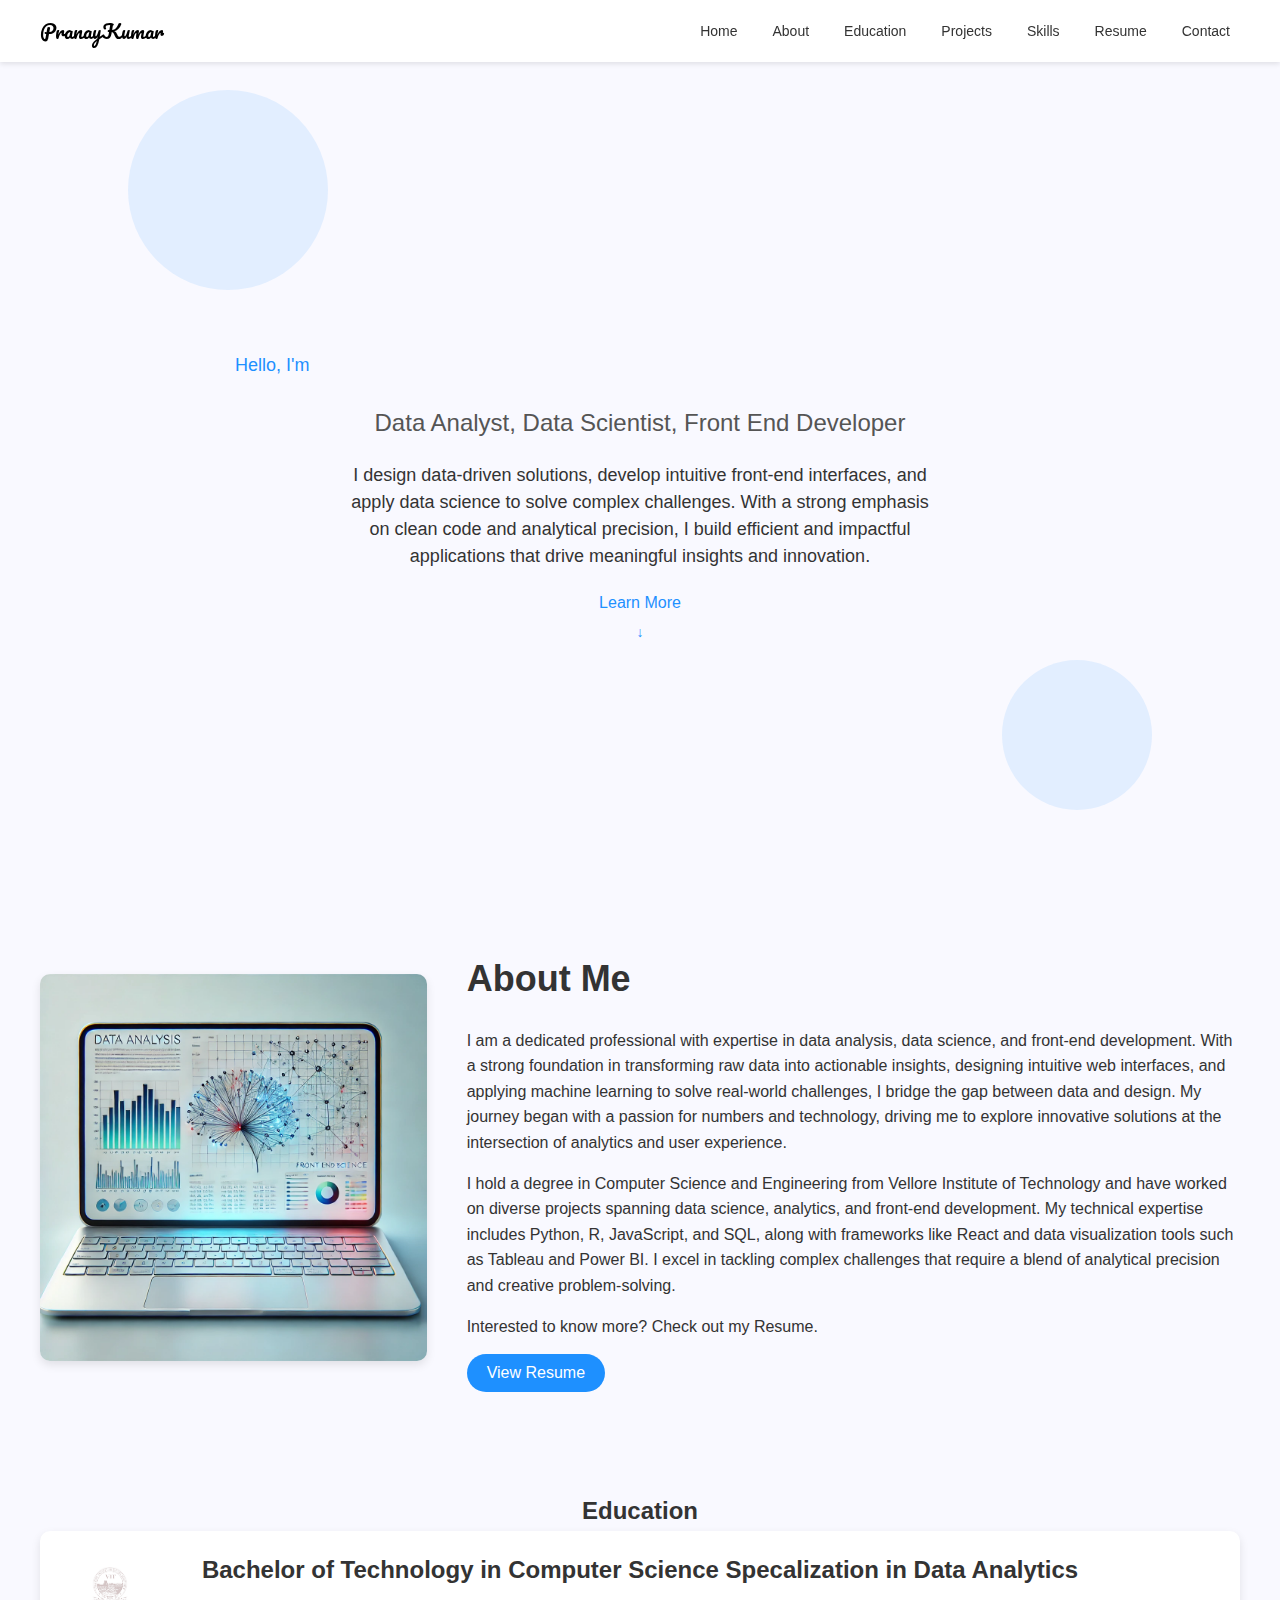
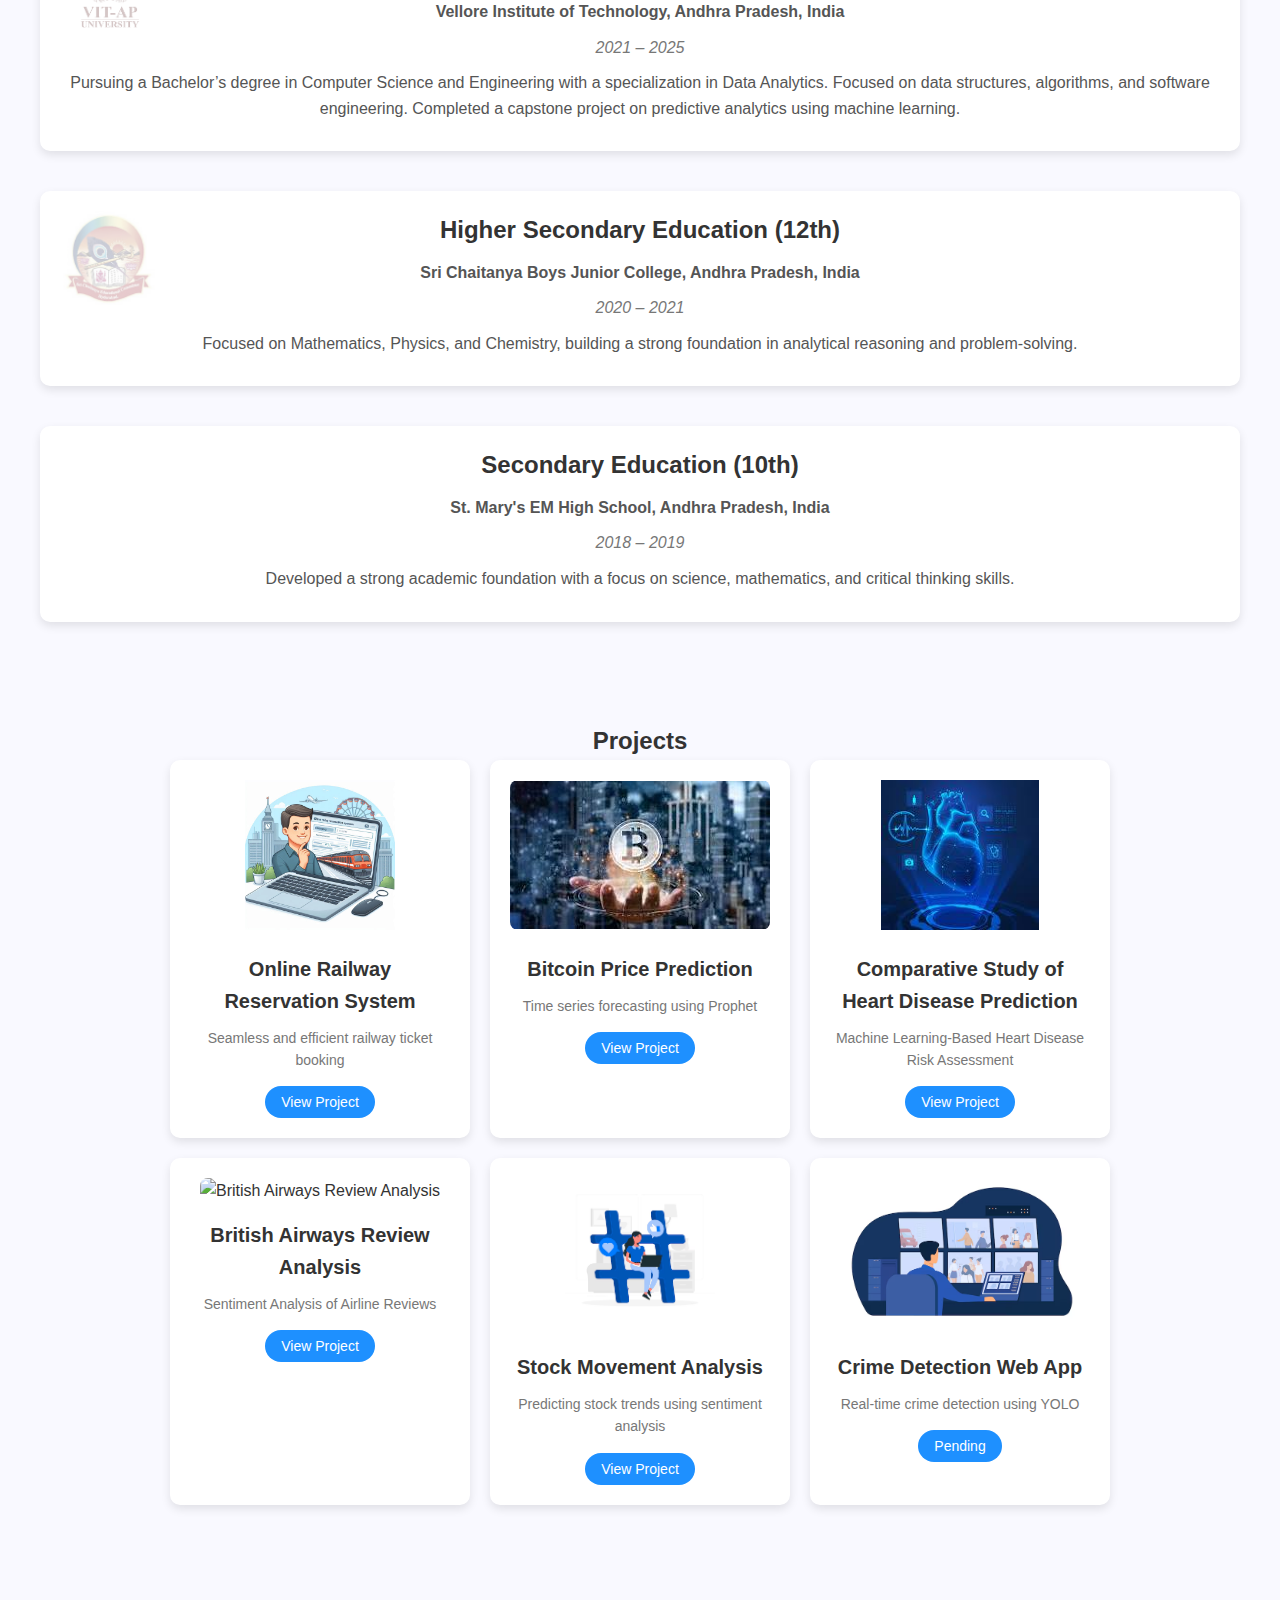
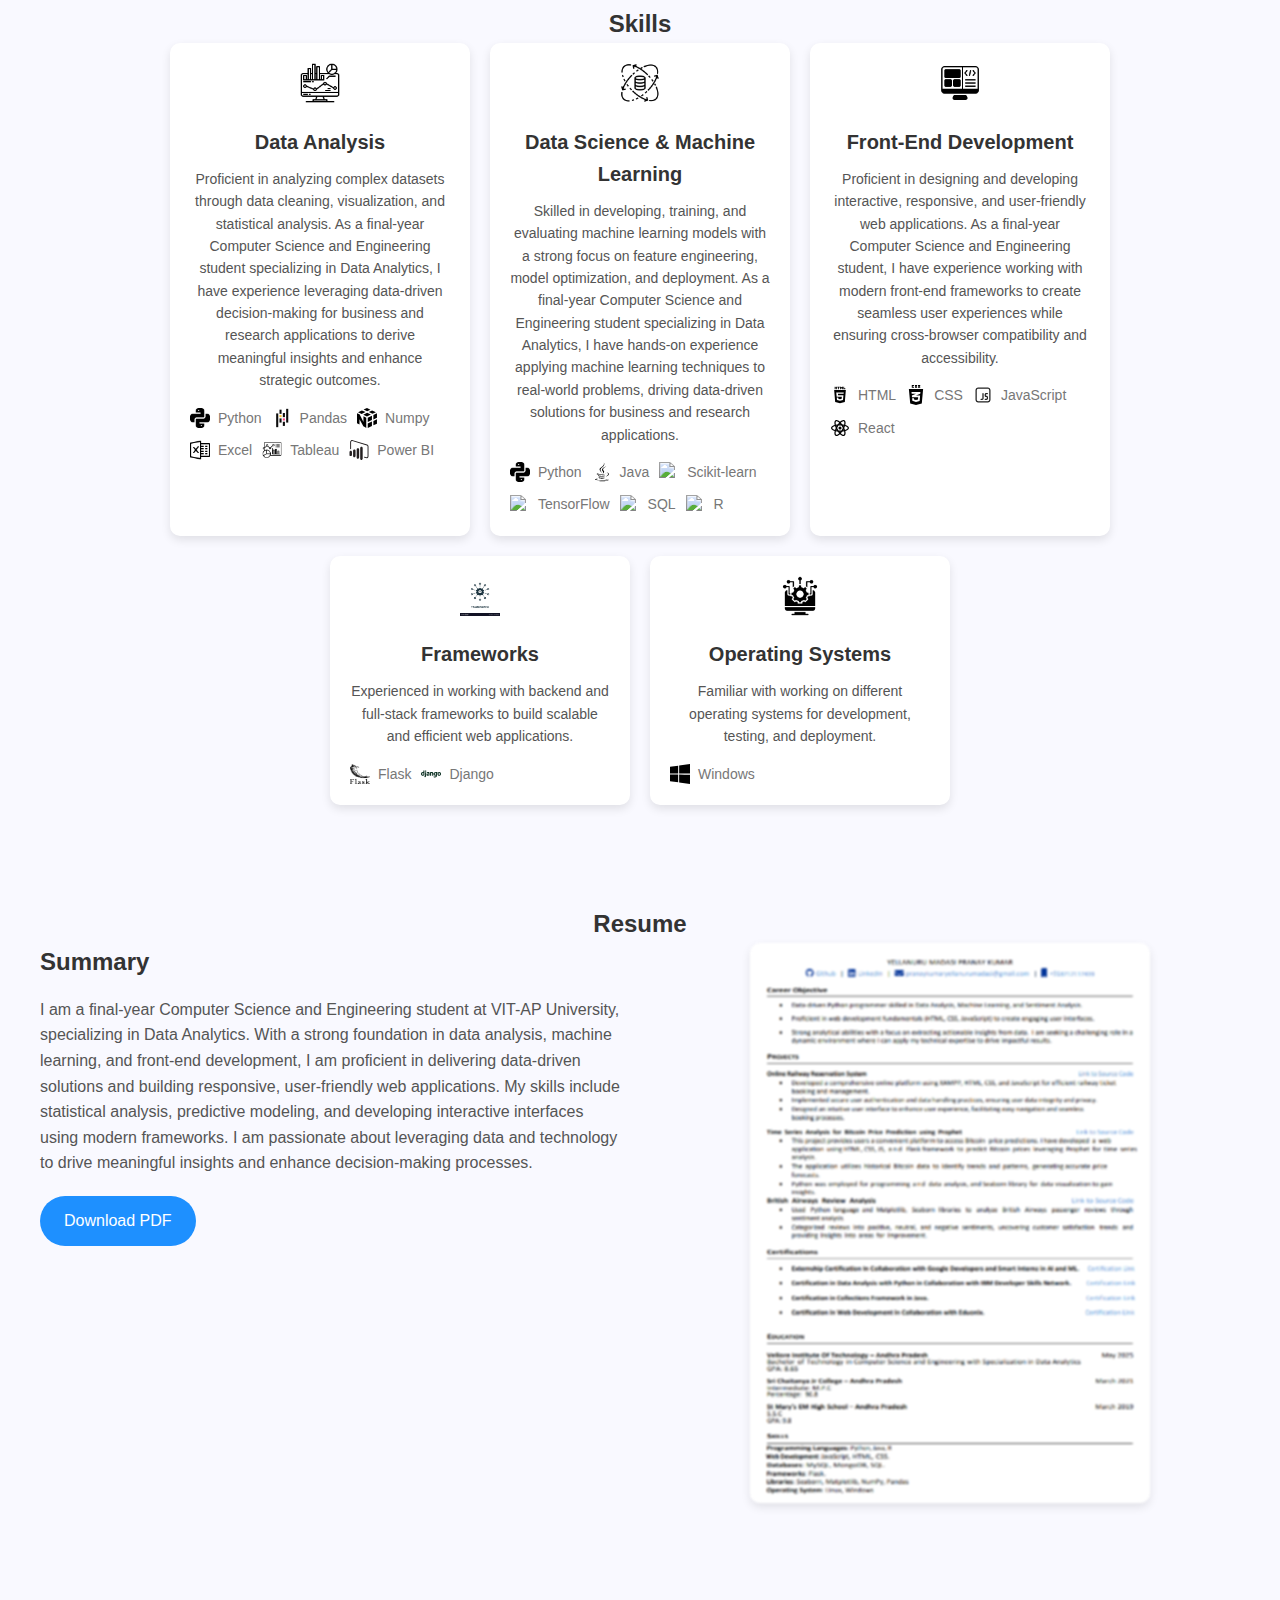
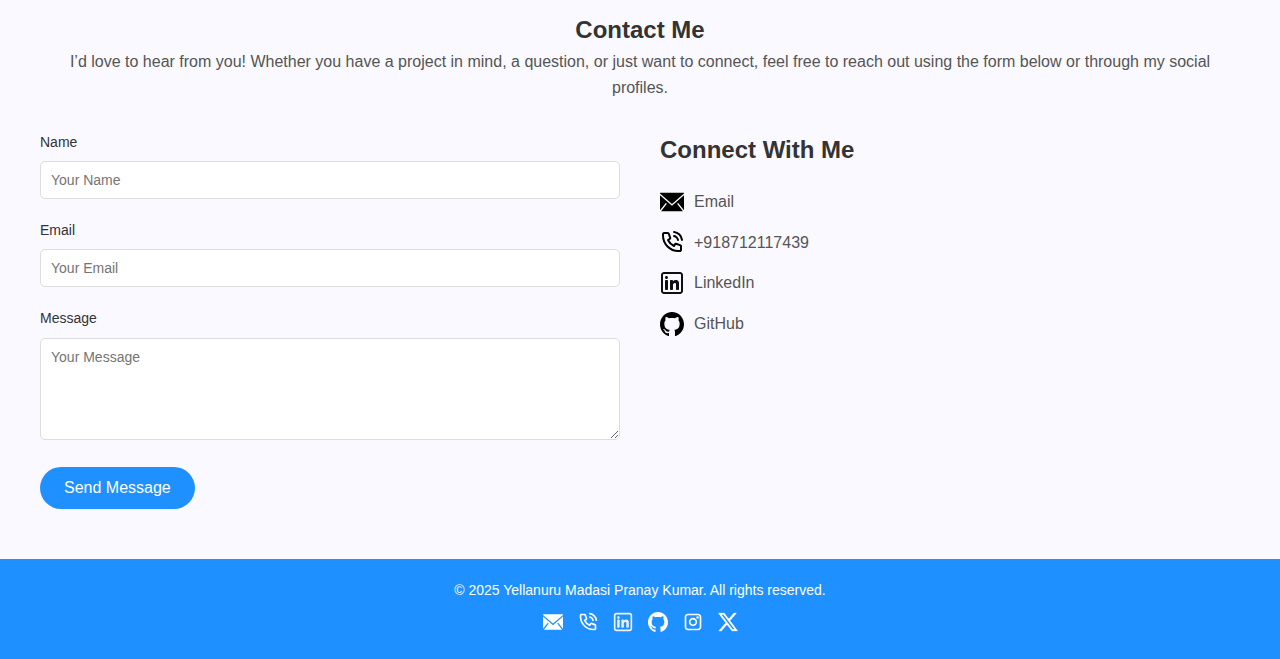
==== index.html @ ea386390 "Add files via upload" ====
<!DOCTYPE html>
<html lang="en">
<head>
    <meta charset="UTF-8">
    <meta name="viewport" content="width=device-width, initial-scale=1.0">
    <title>Pranay Kumar - Portfolio</title>
    <link rel="stylesheet" href="https://fonts.googleapis.com/css2?family=Pacifico&display=swap">
    <link rel="stylesheet" href="styles.css">
</head>
<body>
    <!-- Navigation Bar -->
    <nav>
        <div class="logo">PranayKumar</div>
        <button class="menu-toggle">&#9776;</button>
        <ul class="nav-links">
            <li><a href="#home" class="nav-item">Home</a></li>
            <li><a href="#about" class="nav-item">About</a></li>
            <li><a href="#education" class="nav-item">Education</a></li>
            <li><a href="#projects" class="nav-item">Projects</a></li>
            <li><a href="#skills" class="nav-item">Skills</a></li>
            <li><a href="#resume" class="nav-item">Resume</a></li>
            <li><a href="#contact" class="nav-item">Contact</a></li>
        </ul>
    </nav>

    <!-- Home Section -->
    <section id="home" class="home">
        <div class="home-content">
            <span class="greeting">Hello, I'm</span>
            <h1>Yellanuru Madasi Pranay Kumar</h1>
            <p class="subtitle">Data Analyst, Data Scientist, Front End Developer</p>
            <p class="description">
                I design data-driven solutions, develop intuitive front-end interfaces, and apply data science to solve complex challenges. With a strong emphasis on clean code and analytical precision, I build efficient and impactful applications that drive meaningful insights and innovation.
            </p>
            <a href="#about" class="learn-more">Learn More</a>
        </div>
    </section>

   <!-- About Me Section (Placeholder) -->
   <section id="about" class="about">
        <!-- Content will be loaded dynamically -->
    </section>

    <!-- Education Section (Placeholder) -->
    <section id="education" class="education">
        <!-- Content will be loaded dynamically -->
    </section>

    <!-- Projects Section (Placeholder) -->
    <section id="projects" class="projects">
        <!-- Content will be loaded dynamically -->
    </section>

    <!-- Skills Section (Placeholder) -->
    <section id="skills" class="skills">
        <!-- Content will be loaded dynamically -->
    </section>

    <!-- Resume Section (Placeholder) -->
    <section id="resume" class="resume">
        <!-- Content will be loaded dynamically -->
    </section>

    <!-- Contact Section (Placeholder) -->
    <section id="contact" class="contact">
        <!-- Content will be loaded dynamically -->
    </section>

    <!-- Footer -->
    <footer class="footer">
        <p>&copy; 2025 Yellanuru Madasi Pranay Kumar. All rights reserved.</p>
        <ul class="footer-social-links">
            <li>
                <a href="https://mail.google.com/mail/?view=cm&fs=1&to=pranaykumaryellanurumadasi@gmail.com" target="_blank">
                    <img src="assets/icons/email.svg" alt="Email Icon" class="footer-social-icon" />
                </a>
            </li>
            <li>
                <a href="tel:+918712117439">
                    <img src="assets/icons/phone.svg" alt="Phone Icon" class="footer-social-icon" />
                </a>
            </li>
            <li>
                <a href="https://www.linkedin.com/in/yellanurumadasipranaykumar" target="_blank">
                    <img src="assets/icons/linkedin.svg" alt="LinkedIn Icon" class="footer-social-icon" />
                </a>
            </li>
            <li>
                <a href="https://github.com/Pranaykumar30" target="_blank">
                    <img src="assets/icons/github.svg" alt="GitHub Icon" class="footer-social-icon" />
                </a>
            </li>
            <li>
                <a href="https://www.instagram.com/_pranaykumar_ym" target="_blank">
                    <img src="assets/icons/instagram.svg" alt="Instagram Icon" class="footer-social-icon" />
                </a>
            </li>
            <li>
                <a href="https://x.com/_pranaykumar_ym" target="_blank">
                    <img src="assets/icons/x.png" alt="X Icon" class="footer-social-icon" />
                </a>
            </li>
        </ul>
    </footer>

    <script src="script.js"></script>
</body>
</html>
---- styles.css ----
html{
    scroll-behavior: smooth;
}
* {
    margin: 0;
    padding: 0;
    box-sizing: border-box;
    font-family: Arial, sans-serif;
}

body {
    background: #f9f9ff;
    color: #333;
    line-height: 1.6;
}

/* Navigation Bar */
nav {
    display: flex;
    justify-content: space-between;
    align-items: center;
    padding: 15px 40px;
    background: rgba(255, 255, 255, 0.9);
    position: fixed;
    width: 100%;
    top: 0;
    box-shadow: 0 2px 5px rgba(0, 0, 0, 0.1);
    z-index: 1000;
}

/* Logo */
.logo {
    font-family: 'Pacifico';
    font-size: 20px;
    font-weight: normal;
    color: #000000;
    cursor: pointer;
}

/* Navbar Links */
.nav-links {
    list-style: none;
    display: flex;
    gap: 15px;
}

/* Navigation Items */
.nav-item {
    text-decoration: none;
    color: #333;
    font-size: 14px;
    padding: 5px 10px;
    transition: all 0.3s ease;
}

.nav-item:hover {
    background: #1e90ff;
    color: white;
    border-radius: 5px;
}

/* Hide the menu button on larger screens */
.menu-toggle {
    display: none;
    font-size: 24px;
    background: none;
    border: none;
    cursor: pointer;
}

/* For mobile screens */
@media screen and (max-width: 768px) {
    .menu-toggle {
        display: block; /* Show the menu button */
    }

    .nav-links {
        display: none; /* Hide the menu initially */
        flex-direction: column;
        position: absolute;
        top: 60px;
        right: 0;
        background: rgba(255, 255, 255, 0.95);
        width: 100%;
        padding: 10px 0;
        box-shadow: 0 5px 10px rgba(0, 0, 0, 0.1);
    }

    .nav-links.active {
        display: flex; /* Show menu when active */
    }

    .nav-links li {
        text-align: center;
        padding: 10px 0;
    }
}




/* Home Section */
.home {
    height: 100vh;
    display: flex;
    justify-content: center;
    align-items: center;
    text-align: center;
    background: #f9f9ff;
    position: relative;
    overflow: hidden;
    padding-top: 60px; /* Space for fixed navbar */
}

.home-content {
    z-index: 1; /* Ensures content stays above background circles */
}

.greeting {
    color: #1e90ff;
    font-size: 18px;
    margin-bottom: 10px;
}

h1 {
    font-size: 48px;
    margin-bottom: 10px;
    /* Split words for animation */
    display: inline-block;
}

h1 span {
    opacity: 0;
    transform: translateY(20px);
    display: inline-block;
    animation: reveal 0.5s forwards;
}

.subtitle {
    font-size: 24px;
    color: #555;
    margin-bottom: 20px;
}

.description {
    font-size: 18px;
    max-width: 600px;
    margin: 0 auto 20px;
    line-height: 1.5;
}

.learn-more {
    display: flex;
    flex-direction: column;
    align-items: center;
    text-decoration: none;
    color: #1e90ff;
    font-size: 16px;
    gap: 5px; /* Space between text and arrow */
}

.learn-more:hover {
    text-decoration: underline;
}

.learn-more::after {
    content: '↓'; /* Arrow character */
    font-size: 14px; /* Slightly smaller than text */
}

/* Background Circles */
.home::before {
    content: '';
    position: absolute;
    width: 200px;
    height: 200px;
    background: rgba(30, 144, 255, 0.1);
    border-radius: 50%;
    top: 10%;
    left: 10%;
    z-index: 0;
}

.home::after {
    content: '';
    position: absolute;
    width: 150px;
    height: 150px;
    background: rgba(30, 144, 255, 0.1);
    border-radius: 50%;
    bottom: 10%;
    right: 10%;
    z-index: 0;
}

/* Animation for Word Reveal */
@keyframes reveal {
    to {
        opacity: 1;
        transform: translateY(0);
    }
}


/* About Me Section */
.about {
    padding: 50px 20px;
    background: #f9f9ff; /* Matching the template's background */
}

.about-container {
    display: flex;
    justify-content: center;
    align-items: center;
    max-width: 1200px;
    margin: 0 auto;
    gap: 40px; /* Space between photo and info */
    flex-wrap: wrap; /* Responsive for smaller screens */
}

.about-photo {
    flex: 1;
    min-width: 300px; /* Minimum width for the photo */
}

.about-photo img {
    width: 100%;
    max-width: 400px;
    height: auto;
    border-radius: 10px; /* Rounded corners */
    box-shadow: 0 4px 10px rgba(0, 0, 0, 0.1); /* Subtle shadow */
}

.about-info {
    flex: 2;
    min-width: 300px; /* Minimum width for the info */
}

.about-info h2 {
    font-size: 36px;
    margin-bottom: 20px;
}

.about-info p {
    font-size: 16px;
    line-height: 1.6;
    margin-bottom: 15px;
}

.view-resume-btn {
    background: #1e90ff; /* Blue accent color */
    color: white;
    padding: 10px 20px;
    border: none;
    border-radius: 20px;
    font-size: 16px;
    cursor: pointer;
    transition: background 0.3s ease;
}

.view-resume-btn:hover {
    background: #1a7bc8; /* Slightly darker blue on hover */
}

/* Education Section */
.education {
    padding: 50px 20px;
    background: #f9f9ff; /* Matching the template's background */
}

.education-container {
    max-width: 1200px;
    margin: 0 auto;
    text-align: center;
}

.education-list {
    display: flex;
    flex-direction: column;
    gap: 40px; /* Space between education items */
}

.education-item {
    background: #ffffff; /* White background for contrast */
    padding: 20px;
    border-radius: 10px;
    box-shadow: 0 4px 10px rgba(0, 0, 0, 0.1); /* Subtle shadow */
    position: relative;
}

.education-item h3 {
    font-size: 24px;
    margin-bottom: 10px;
    color: #333;
}

.university-image {
    position: absolute;
    top: 20px;
    left: 20px;
    opacity: 0.25; /* Blend the image into the background */
    z-index: 0;
}

.university-image img {
    width: 100px; /* Adjust size as needed */
    height: auto;
    filter: grayscale(50%); /* Subtle grayscale for blending */
}

.education-item .institution,
.education-item .duration,
.education-item p {
    position: relative;
    z-index: 1; /* Ensure text is above the image */
    margin-bottom: 10px;
    font-size: 16px;
    color: #555;
}

.education-item .institution {
    font-weight: bold;
}

.education-item .duration {
    font-style: italic;
    color: #777;
}


/* Projects Section */
.projects {
    padding: 50px 20px;
    background: #f9f9ff; /* Matching the template's background */
}

.projects-container {
    max-width: 1200px;
    margin: 0 auto;
    text-align: center;
}

.projects-list {
    display: flex;
    flex-wrap: wrap;
    gap: 20px; /* Space between project items */
    justify-content: center;
}

.project-item {
    position: relative;
    width: 300px; /* Fixed width for initial view */
    background: #ffffff;
    padding: 20px;
    border-radius: 10px;
    box-shadow: 0 4px 10px rgba(0, 0, 0, 0.1);
    transition: all 0.3s ease;
    z-index: 1; /* Ensure initial items are below expanded view */
}

.project-initial {
    display: block;
}

.project-initial .project-image-small {
    width: 100%;
    height: 150px; /* Fixed height for small image */
    object-fit: contain;
    border-radius: 8px;
    margin-bottom: 15px;
}

.project-initial h3 {
    font-size: 20px;
    margin-bottom: 10px;
    color: #333;
}

.project-initial .tagline {
    font-size: 14px;
    color: #777;
    margin-bottom: 15px;
}

.view-project-btn {
    background: #1e90ff; /* Blue accent color */
    color: white;
    padding: 8px 16px;
    border: none;
    border-radius: 20px;
    font-size: 14px;
    cursor: pointer;
    transition: background 0.3s ease;
}

.view-project-btn:hover {
    background: #1a7bc8; /* Slightly darker blue on hover */
}

.project-expanded {
    display: none;
    position: fixed;
    top: 0;
    left: 0;
    width: 100vw; /* Full viewport width */
    height: 100vh; /* Full viewport height */
    background: #ffffff;
    padding: 20%; /* 20% padding on all sides */
    box-sizing: border-box; /* Include padding in width/height */
    overflow-y: auto; /* Allow scrolling if content overflows */
    z-index: 1000; /* Above blurred background */
    opacity: 0; /* For fade-in animation */
    animation: fadeIn 0.3s ease forwards; /* Fade-in animation */
}

@keyframes fadeIn {
    from {
        opacity: 0;
        transform: scale(0.95);
    }
    to {
        opacity: 1;
        transform: scale(1);
    }
}

.project-item.expanded .project-initial {
    display: none;
}

.project-item.expanded .project-expanded {
    display: block;
}

.project-expanded .project-image-expanded {
    width: 100%;
    max-height: 400px; /* Larger height for expanded image */
    object-fit: contain;
    border-radius: 10px;
    margin-bottom: 20px;
}

.project-expanded h3 {
    font-size: 32px; /* Larger font size for full-page view */
    margin-bottom: 20px;
    color: #333;
}

.project-expanded .description {
    font-size: 16px;
    line-height: 1.8;
    margin-bottom: 20px;
    color: #555;
}

.project-expanded .tech-stack {
    display: flex;
    flex-wrap: wrap;
    gap: 15px; /* Space between tech items */
    margin-bottom: 20px;
}

.project-expanded .tech-item {
    display: flex;
    align-items: center;
    gap: 8px; /* Space between icon and text */
    font-size: 14px;
    color: #777;
}

.project-expanded .tech-icon {
    width: 24px;
    height: 24px;
}

.project-expanded .button-group {
    display: flex;
    gap: 15px; /* Space between buttons */
    justify-content: flex-start;
}

.project-expanded .demo-link {
    display: inline-block;
    background: #1e90ff;
    color: white;
    padding: 10px 20px;
    border-radius: 25px;
    text-decoration: none;
    font-size: 16px;
    transition: background 0.3s ease;
}

.project-expanded .demo-link:hover {
    background: #1a7bc8;
}

.close-project-btn {
    background: #ff4d4d;
    color: white;
    padding: 10px 20px;
    border: none;
    border-radius: 25px;
    font-size: 16px;
    cursor: pointer;
    transition: background 0.3s ease;
}

.close-project-btn:hover {
    background: #e64444;
}

/* Blur background when a project is expanded */
.blur-background {
    position: relative;
}

.blur-background::before {
    content: '';
    position: fixed;
    top: 0;
    left: 0;
    width: 100%;
    height: 100%;
    background: rgba(0, 0, 0, 0.3);
    backdrop-filter: blur(3px);
    z-index: 999; /* Below the expanded project */
}

.project-item.expanded {
    z-index: 1001; /* Above the blurred background */
}

.model-performance-table{
    width: 100%;
    border-collapse: collapse;
    align-items: center;
}
.visualization-section{
    width: 10px;
    display: inline-flexbox;
    flex-direction: row;


}


/* Skills Section */
.skills {
    padding: 50px 20px;
    background: #f9f9ff; /* Matching the template's background */
}

.skills-container {
    max-width: 1200px;
    margin: 0 auto;
    text-align: center;
}

.skills-list {
    display: flex;
    flex-wrap: wrap;
    gap: 20px; /* Space between skill items */
    justify-content: center;
}

.skill-item {
    position: relative;
    width: 300px; /* Fixed width for skill cards */
    background: #ffffff;
    padding: 20px;
    border-radius: 10px;
    box-shadow: 0 4px 10px rgba(0, 0, 0, 0.1);
    transition: transform 0.3s ease, box-shadow 0.3s ease;
}

.skill-item:hover {
    transform: translateY(-5px); /* Slight lift on hover */
    box-shadow: 0 6px 15px rgba(0, 0, 0, 0.15);
}

.skill-item .skill-icon {
    width: 40px;
    height: 40px;
    margin-bottom: 15px;
}

.skill-item h3 {
    font-size: 20px;
    margin-bottom: 10px;
    color: #333;
}

.skill-item p {
    font-size: 14px;
    line-height: 1.6;
    color: #555;
    margin-bottom: 15px;
}

.skill-item .tools {
    display: flex;
    flex-wrap: wrap;
    gap: 10px; /* Space between tool items */
}

.skill-item .tool-item {
    display: flex;
    align-items: center;
    gap: 8px; /* Space between icon and text */
    font-size: 14px;
    color: #777;
}

.skill-item .tool-icon {
    width: 20px;
    height: 20px;
}

/* Resume Section */
.resume {
    padding: 50px 20px;
    background: #f9f9ff; /* Matching the template's background */
}

.resume-container {
    max-width: 1200px; /* Wider container for two-column layout */
    margin: 0 auto;
    text-align: center;
}

.resume-content {
    display: flex;
    flex-wrap: wrap; /* Allow wrapping on smaller screens */
    gap: 40px; /* Space between left and right columns */
    justify-content: center;
    align-items: flex-start; /* Align items to the top */
}

.resume-left {
    flex: 1;
    min-width: 300px; /* Minimum width for smaller screens */
    text-align: left;
}

.resume-summary h3 {
    font-size: 24px;
    margin-bottom: 15px;
    color: #333;
}

.resume-summary p {
    font-size: 16px;
    line-height: 1.6;
    color: #555;
    margin-bottom: 20px;
}

.download-btn {
    display: inline-block;
    background: #1e90ff; /* Blue accent color */
    color: white;
    padding: 12px 24px;
    border-radius: 25px;
    text-decoration: none;
    font-size: 16px;
    transition: background 0.3s ease;
}

.download-btn:hover {
    background: #1a7bc8; /* Slightly darker blue on hover */
}

.resume-right {
    flex: 1;
    min-width: 300px; /* Minimum width for smaller screens */
    text-align: center;
}

.resume-image-link {
    display: inline-block;
    cursor: pointer;
}

.resume-image {
    width: 100%;
    max-width: 400px; /* Limit the image width */
    height: auto;
    border-radius: 10px;
    filter: blur(1px); /* Apply blur effect */
    transition: filter 0.3s ease; /* Smooth transition for hover */
    box-shadow: 0 4px 10px rgba(0, 0, 0, 0.1);
}

.resume-image:hover {
    filter: blur(2px); /* Reduce blur on hover to indicate clickability */
}


/* Contact Section */
.contact {
    padding: 50px 20px;
    background: #f9f9ff; /* Matching the template's background */
}

.contact-container {
    max-width: 1200px; /* Wider container for two-column layout */
    margin: 0 auto;
    text-align: center;
}

.contact-container .intro {
    font-size: 16px;
    line-height: 1.6;
    color: #555;
    margin-bottom: 30px;
}

.contact-content {
    display: flex;
    flex-wrap: wrap; /* Allow wrapping on smaller screens */
    gap: 40px; /* Space between form and social links */
    justify-content: center;
    align-items: flex-start; /* Align items to the top */
}

.contact-form {
    flex: 1;
    min-width: 300px; /* Minimum width for smaller screens */
    text-align: left;
}

.form-group {
    margin-bottom: 20px;
}

.form-group label {
    display: block;
    font-size: 14px;
    color: #333;
    margin-bottom: 8px;
}

.form-group input,
.form-group textarea {
    width: 100%;
    padding: 10px;
    border: 1px solid #ddd;
    border-radius: 5px;
    font-size: 14px;
    color: #555;
    box-sizing: border-box;
    transition: border-color 0.3s ease;
}

.form-group input:focus,
.form-group textarea:focus {
    border-color: #1e90ff; /* Blue accent color */
    outline: none;
}

.form-group textarea {
    resize: vertical; /* Allow vertical resizing only */
}

.submit-btn {
    display: inline-block;
    background: #1e90ff; /* Blue accent color */
    color: white;
    padding: 12px 24px;
    border: none;
    border-radius: 25px;
    font-size: 16px;
    cursor: pointer;
    transition: background 0.3s ease;
}

.submit-btn:hover {
    background: #1a7bc8; /* Slightly darker blue on hover */
}

.contact-info {
    flex: 1;
    min-width: 300px; /* Minimum width for smaller screens */
    text-align: left;
}

.contact-info h3 {
    font-size: 24px;
    margin-bottom: 20px;
    color: #333;
}

.social-links {
    list-style: none;
    padding: 0;
}

.social-links li {
    margin-bottom: 15px;
}

.social-links a {
    display: flex;
    align-items: center;
    gap: 10px; /* Space between icon and text */
    font-size: 16px;
    color: #555;
    text-decoration: none;
    transition: color 0.3s ease;
}

.social-links a:hover {
    color: #1e90ff; /* Blue accent color on hover */
}

.social-links .social-icon {
    width: 24px;
    height: 24px;
}

/* Footer */
.footer {
    padding: 20px;
    background: #1e90ff; /* Blue accent color */
    color: white;
    text-align: center;
}

.footer p {
    margin: 0;
    font-size: 14px;
}

.footer-social-links {
    list-style: none;
    padding: 0;
    margin: 10px 0 0;
    display: flex;
    justify-content: center;
    gap: 15px; /* Space between icons */
}

.footer-social-links li {
    display: inline-block;
}

.footer-social-links a {
    display: inline-block;
}

.footer-social-icon {
    width: 20px;
    height: 20px;
    filter: invert(1); /* Invert colors to make icons white */
    transition: opacity 0.3s ease;
}

.footer-social-icon:hover {
    opacity: 0.8; /* Slight fade on hover */
}


/* Tablet Devices */
@media (max-width: 1024px) {
    nav {
        padding: 10px 20px; /* Reduce navbar padding */
    }
    
    .logo {
        font-size: 18px; /* Reduce font size */
    }

    .nav-links {
        gap: 10px; /* Reduce gap between menu items */
    }

    h1 {
        font-size: 36px;
    }

    .about-container {
        flex-direction: column; /* Stack image and text vertically */
        gap: 20px;
    }

    .projects-list {
        flex-direction: column; /* Display projects in a single column */
    }
}

/* Mobile Devices */
@media (max-width: 768px) {
    nav {
        flex-direction: column;
        align-items: center;
        text-align: center;
        padding: 10px;
    }

    .nav-links {
        flex-direction: column;
        gap: 10px;
        padding-top: 10px;
    }

    .home {
        height: auto;
        padding: 80px 20px; /* Adjust padding for smaller screens */
    }

    h1 {
        font-size: 28px;
    }

    .subtitle {
        font-size: 18px;
    }

    .description {
        font-size: 14px;
    }

    .about-photo img {
        max-width: 80%;
    }

    .education-item {
        padding: 15px;
    }

    .project-item {
        width: 90%; /* Full width projects for small screens */
    }

    .view-project-btn {
        font-size: 12px;
        padding: 6px 12px;
    }
}

/* Small Mobile Devices */
@media (max-width: 480px) {
    h1 {
        font-size: 24px;
    }

    .subtitle {
        font-size: 16px;
    }

    .description {
        font-size: 14px;
    }

    .view-resume-btn {
        font-size: 14px;
        padding: 8px 16px;
    }

    .education-list {
        gap: 20px;
    }

    .projects-container {
        padding: 20px;
    }
}
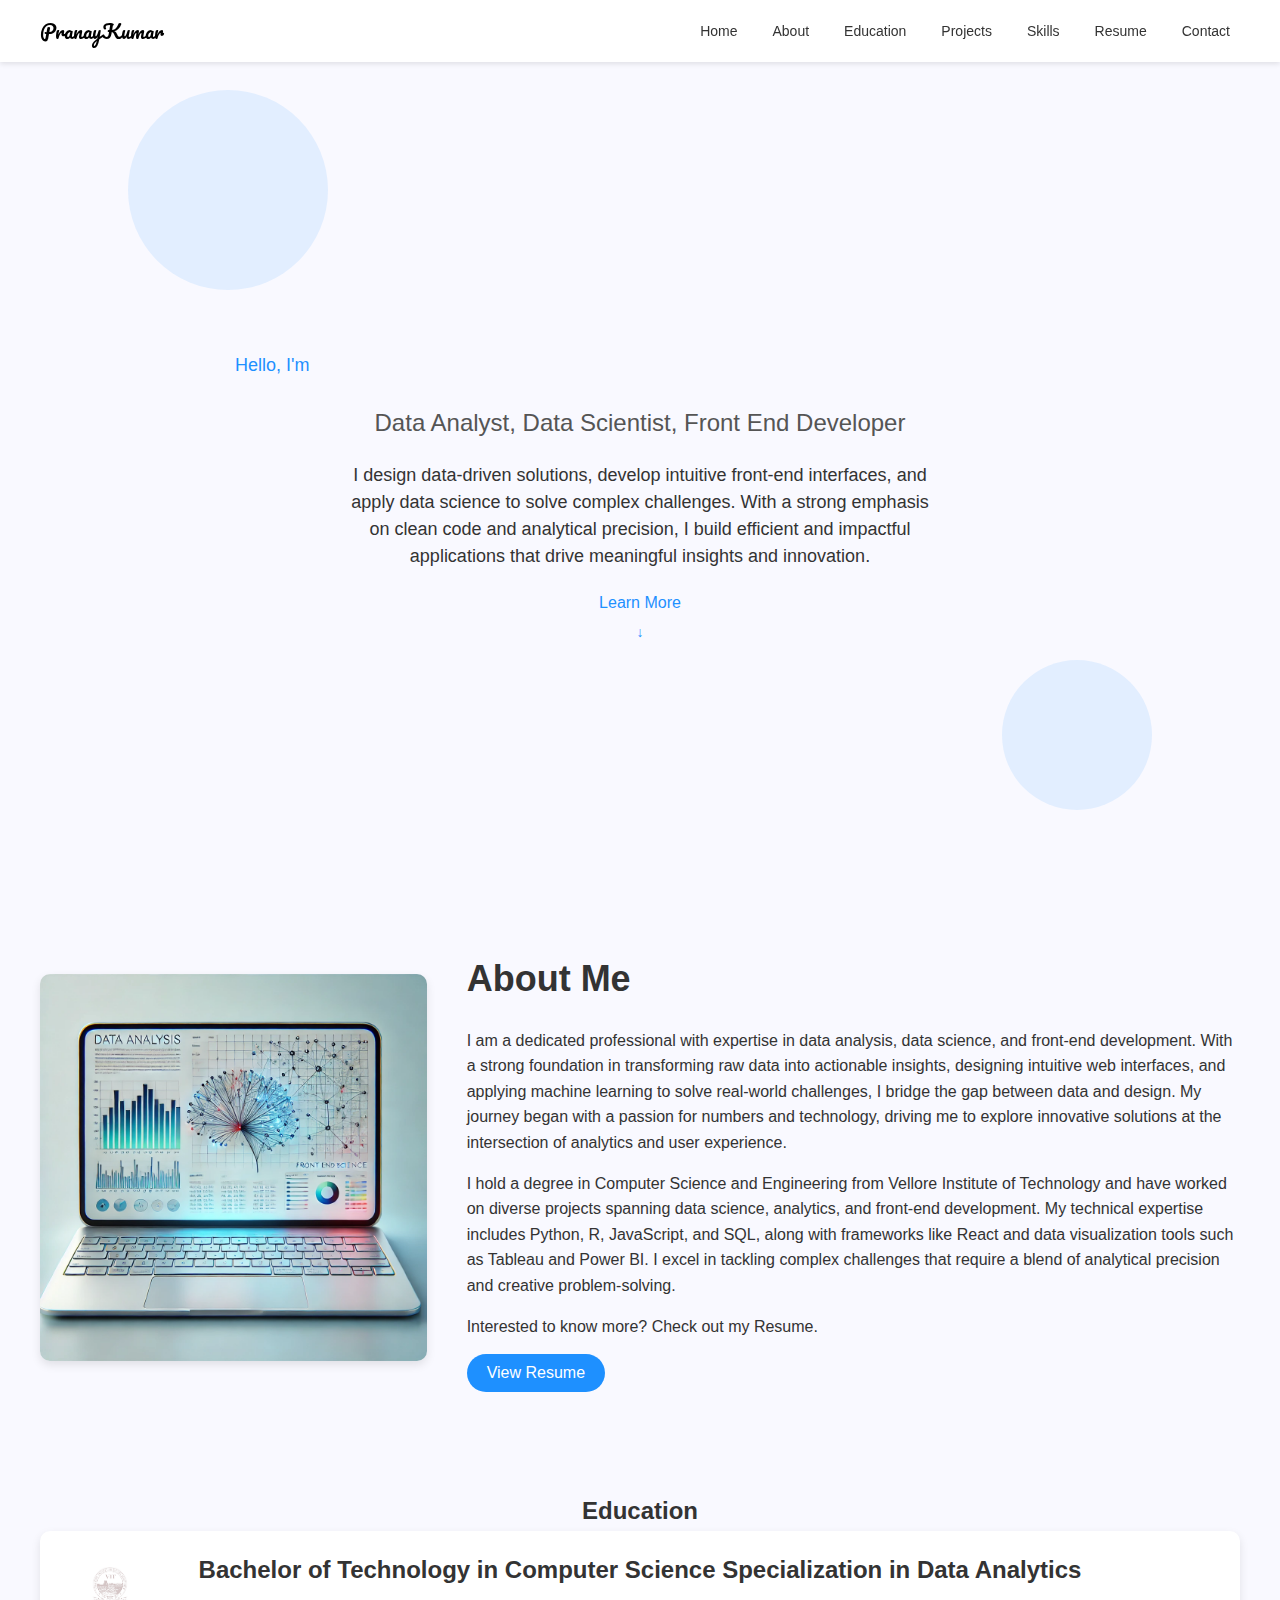
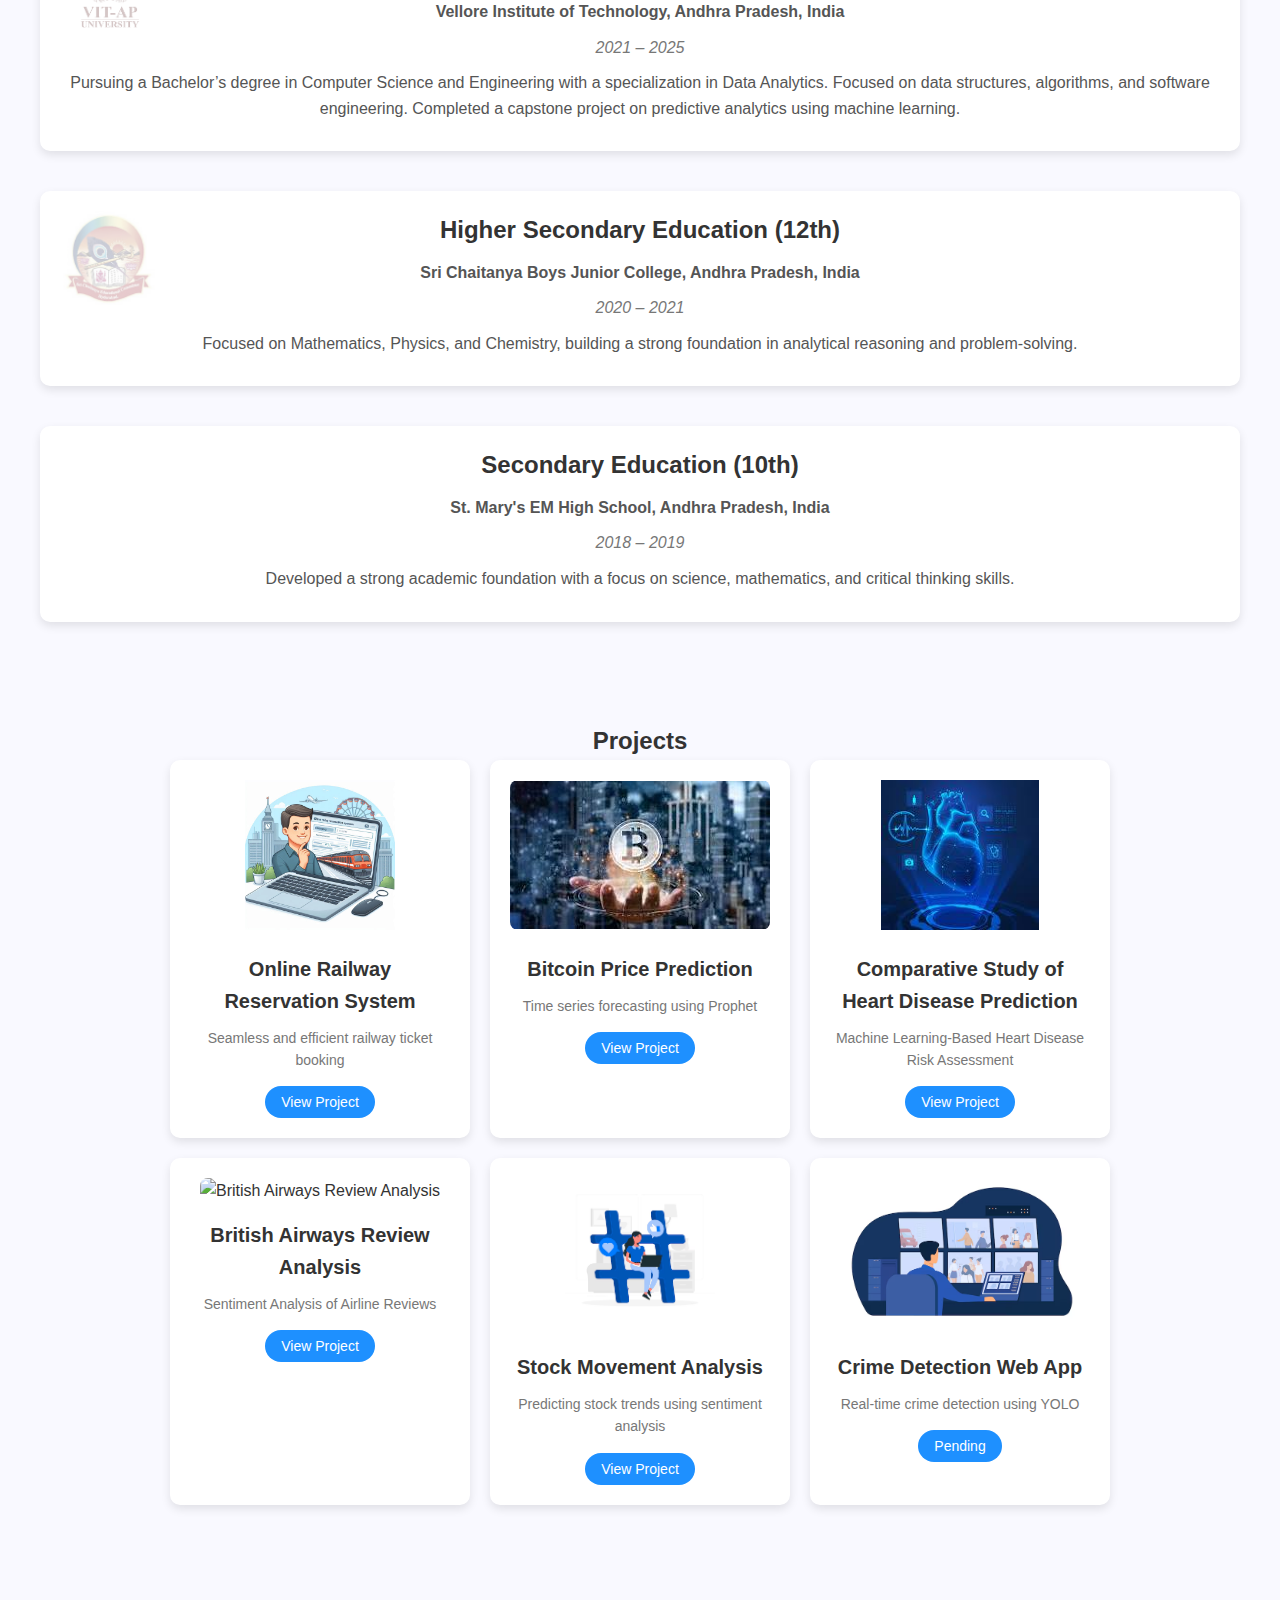
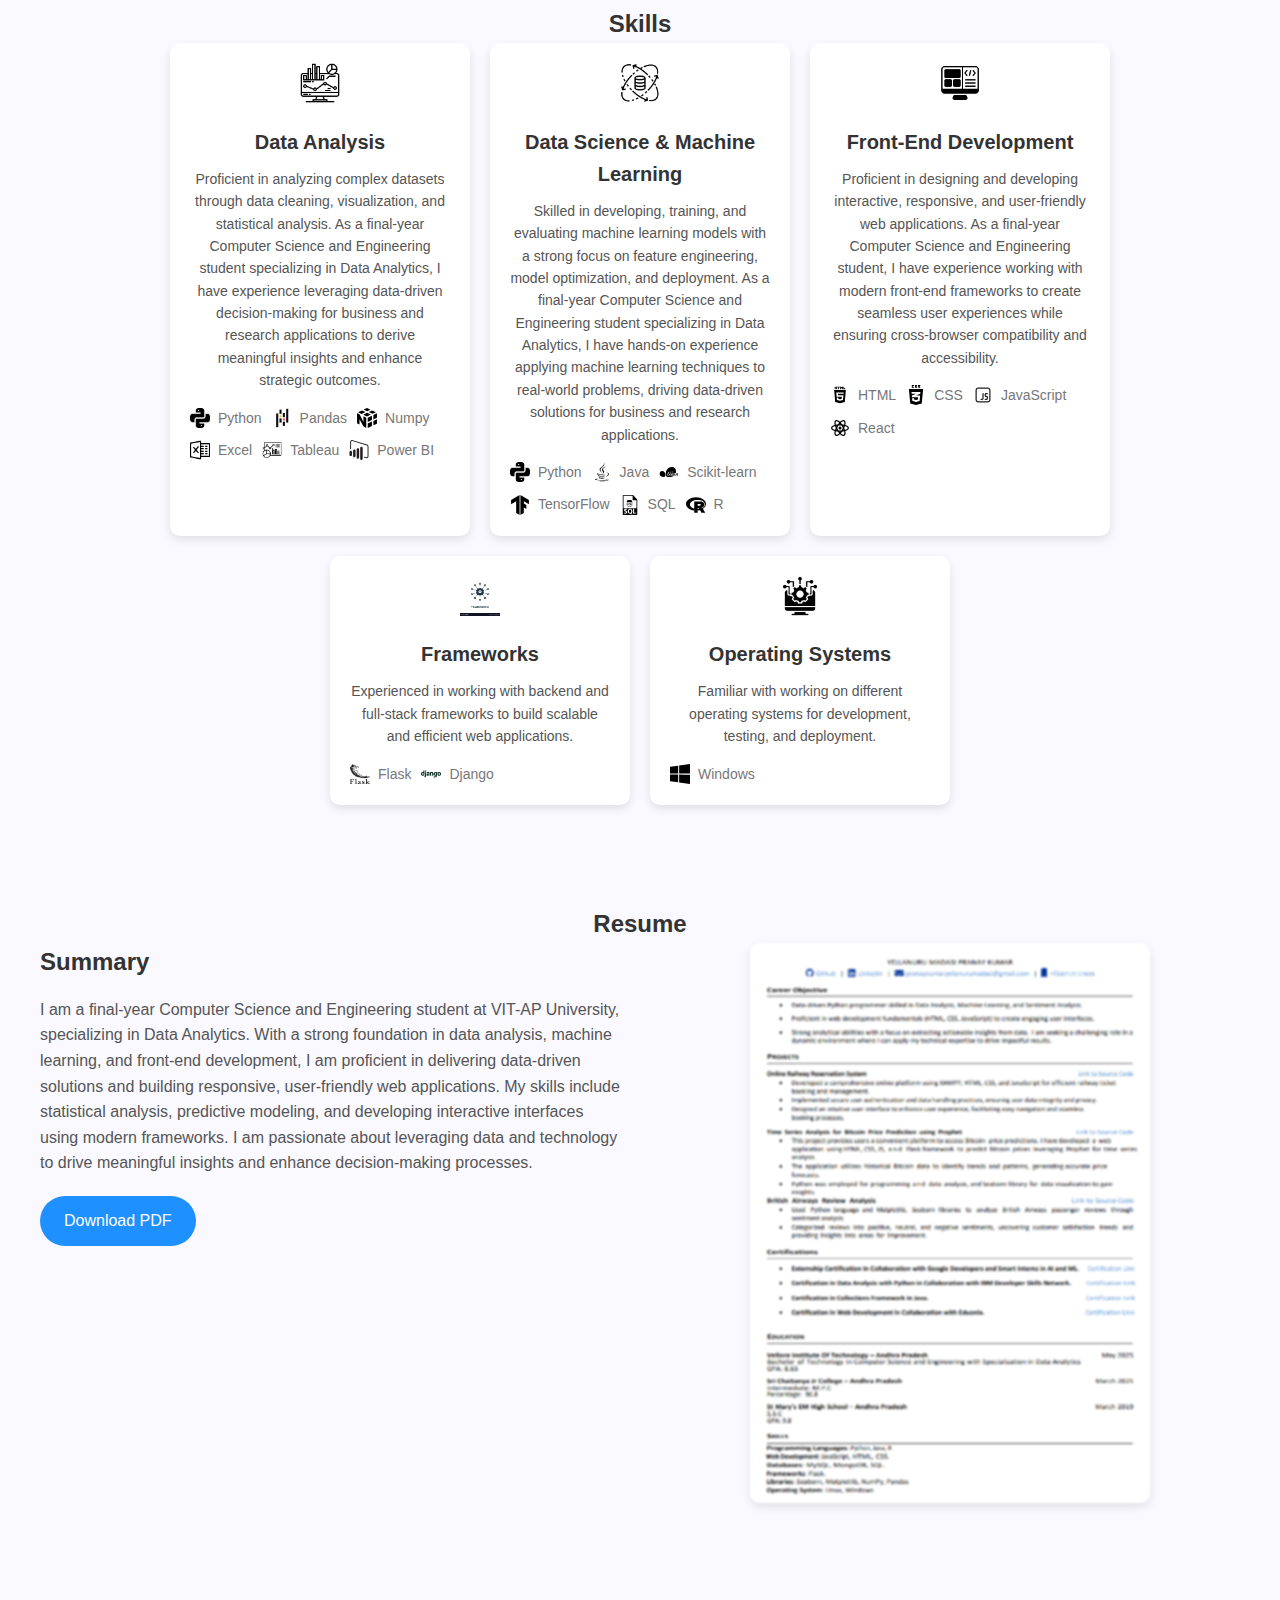
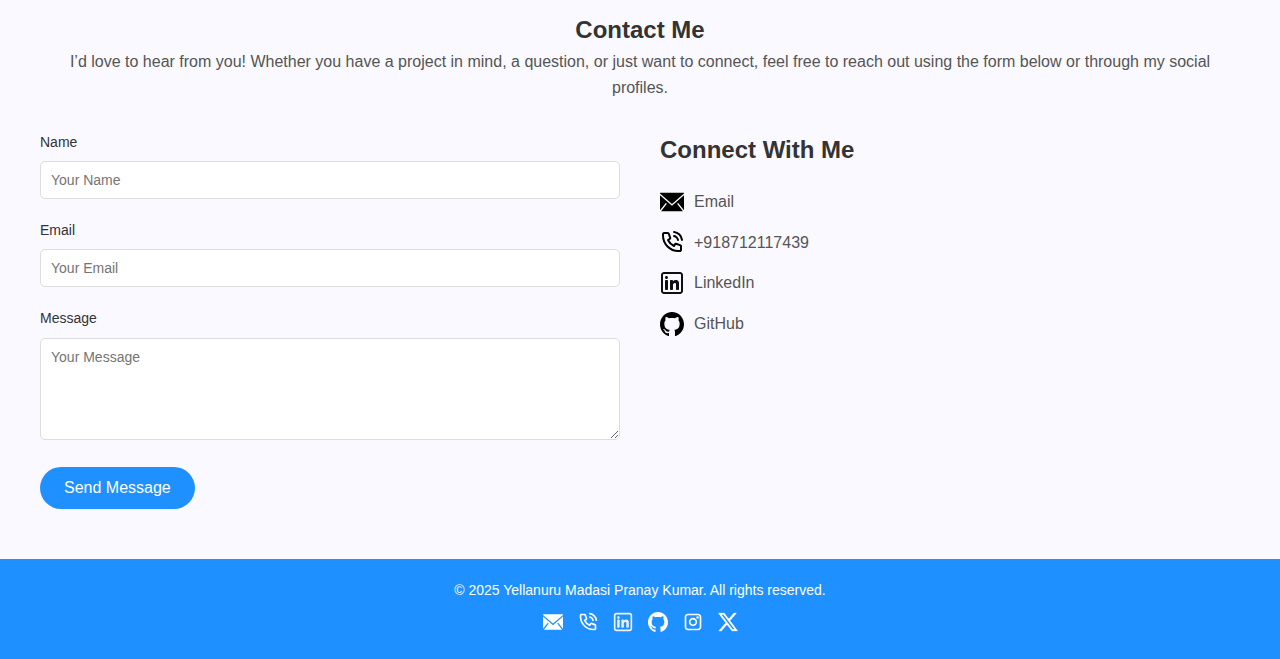
==== commit 0804685e: "Update index.html" ====
--- a/index.html
+++ b/index.html
@@ -3,7 +3,8 @@
 <head>
     <meta charset="UTF-8">
     <meta name="viewport" content="width=device-width, initial-scale=1.0">
-    <title>Pranay Kumar - Portfolio</title>
+    <title>Pranay Kumar</title>
+    <link rel="icon" type="image/png" href="assets/icons/logo.png">
     <link rel="stylesheet" href="https://fonts.googleapis.com/css2?family=Pacifico&display=swap">
     <link rel="stylesheet" href="styles.css">
 </head>
@@ -105,4 +106,4 @@
 
     <script src="script.js"></script>
 </body>
-</html>+</html>
